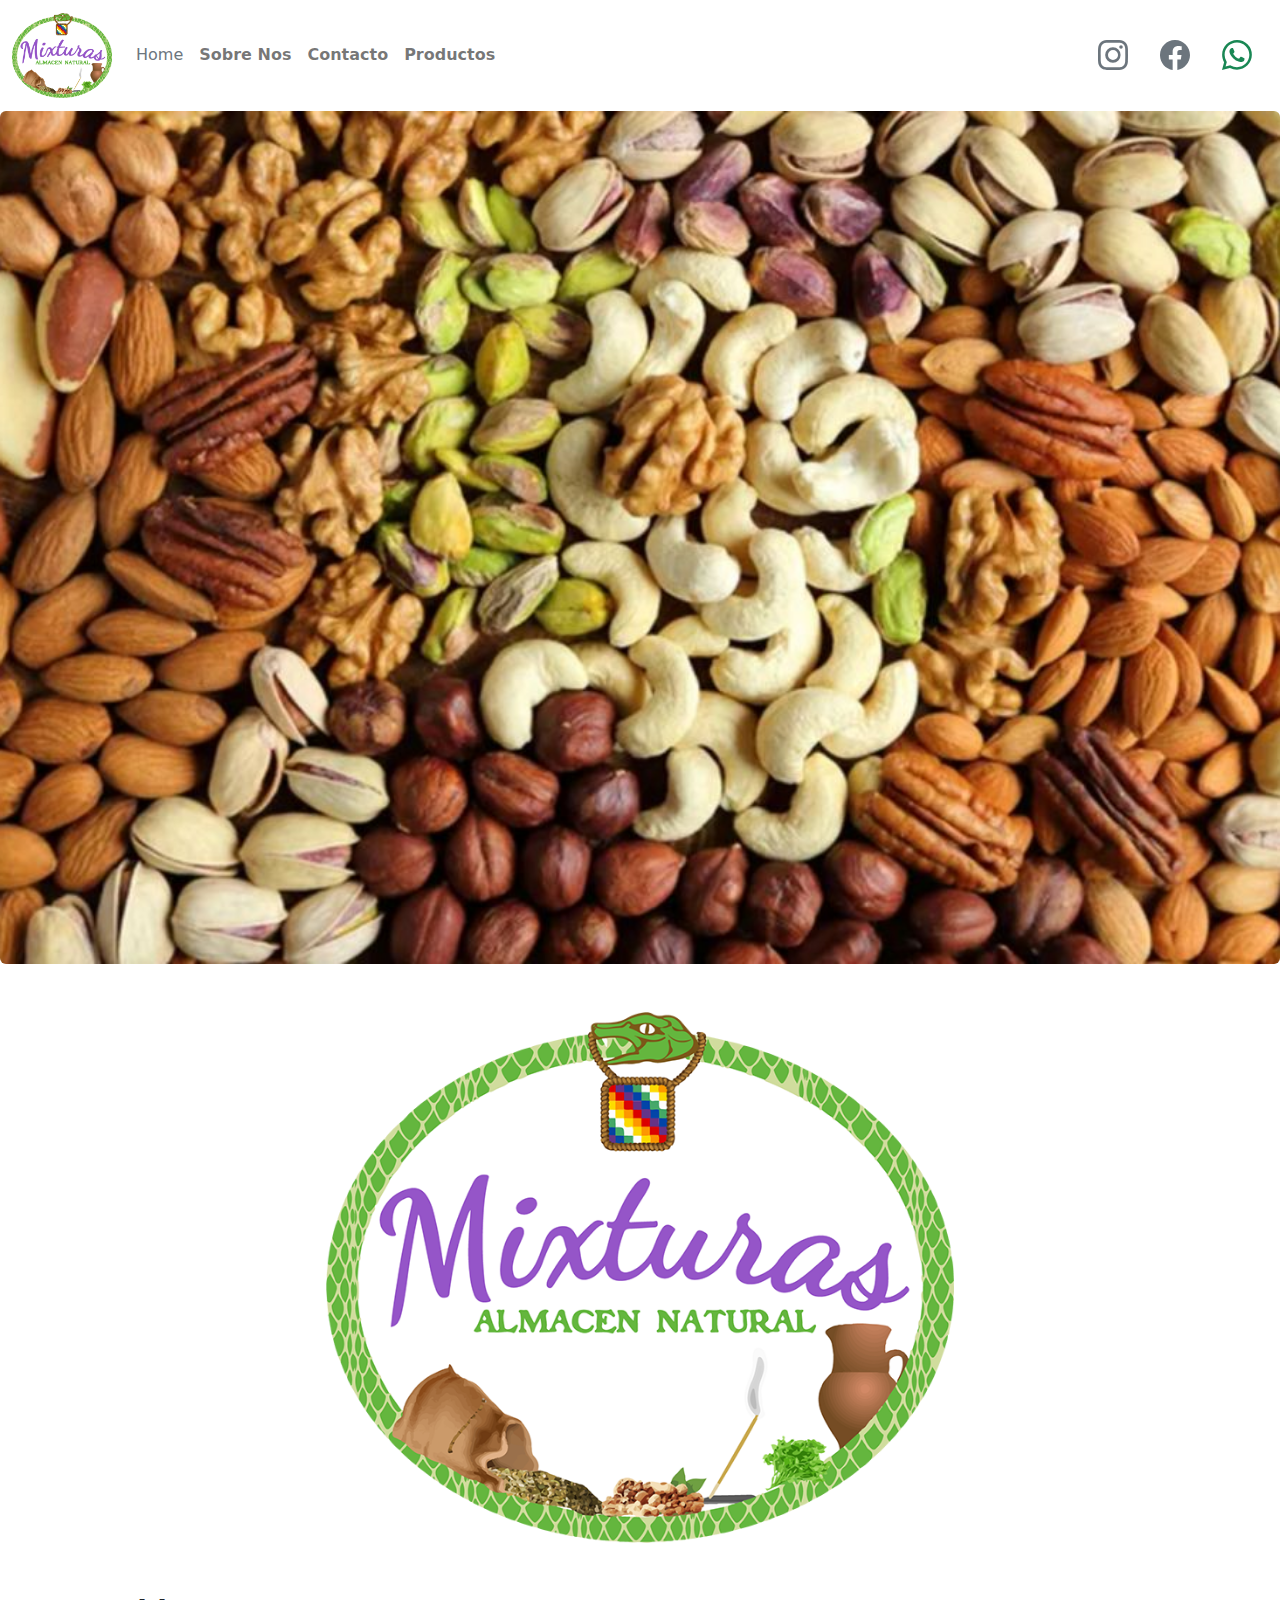
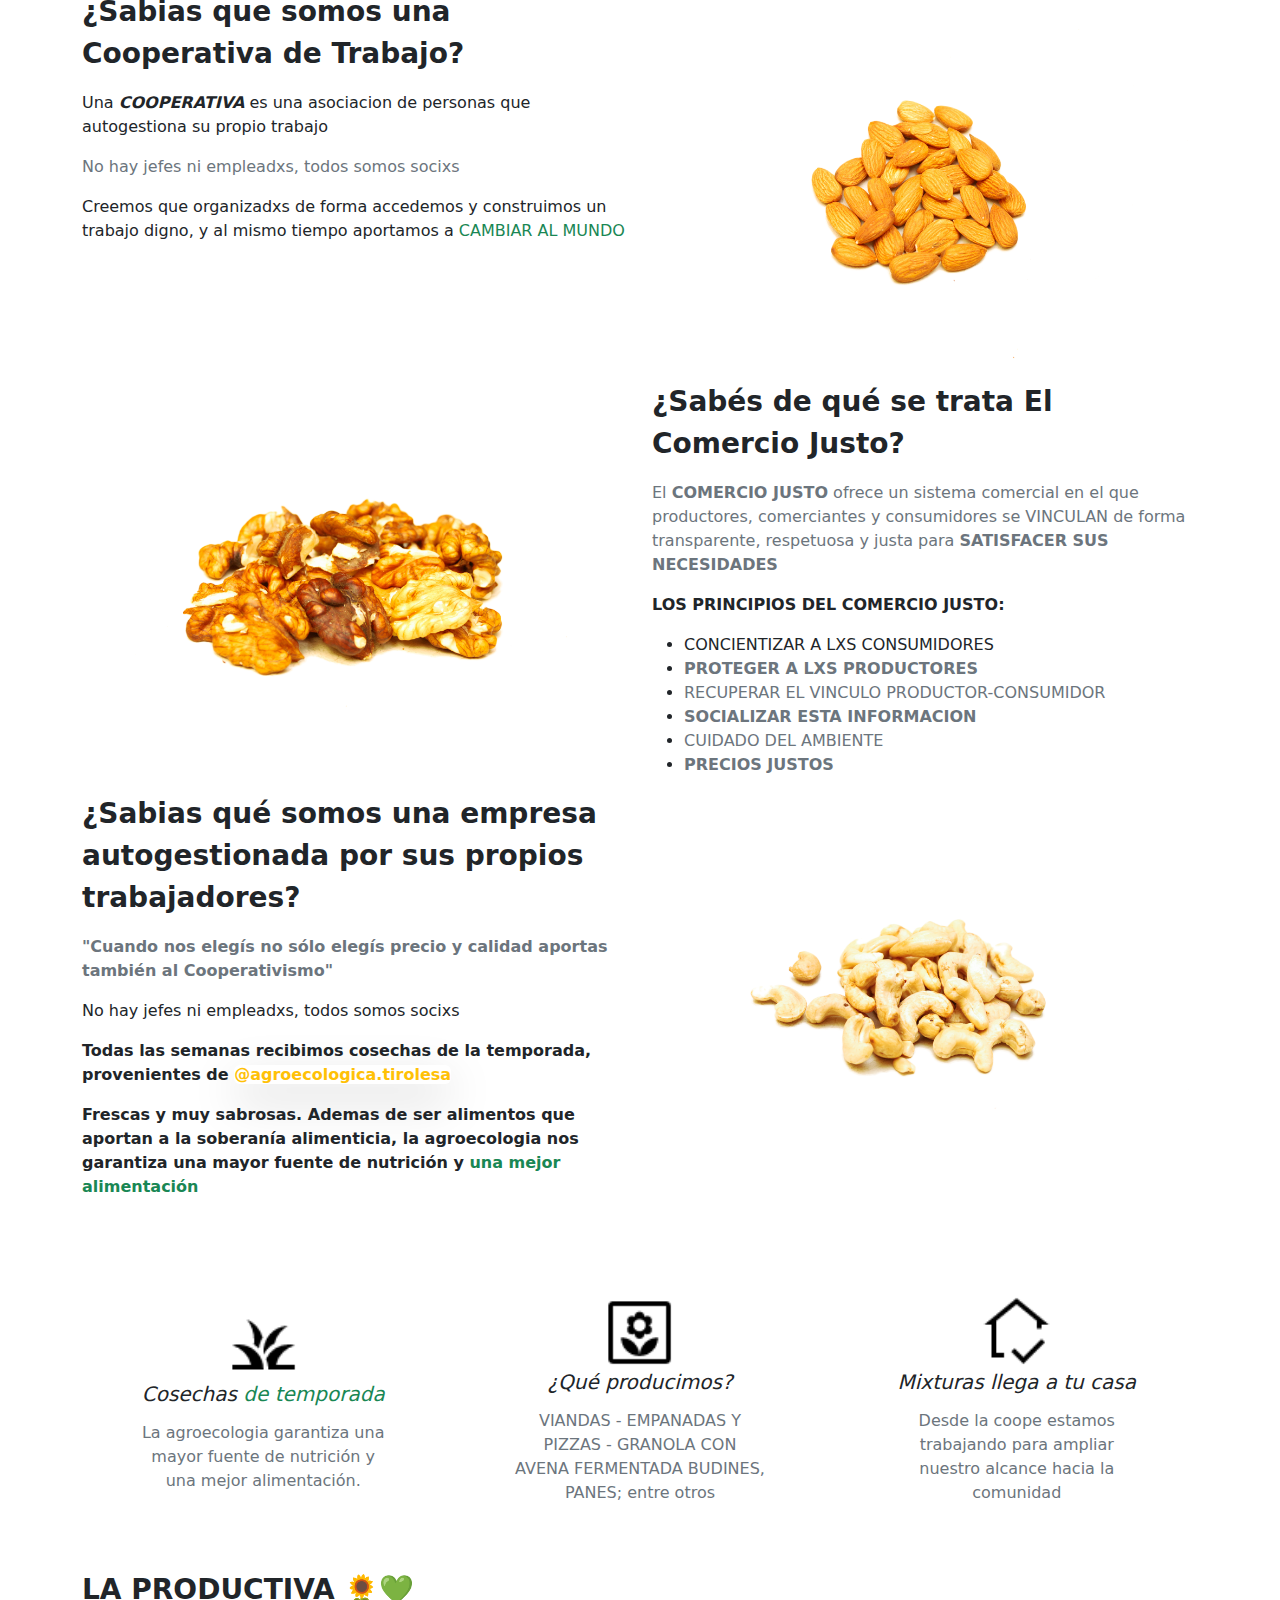
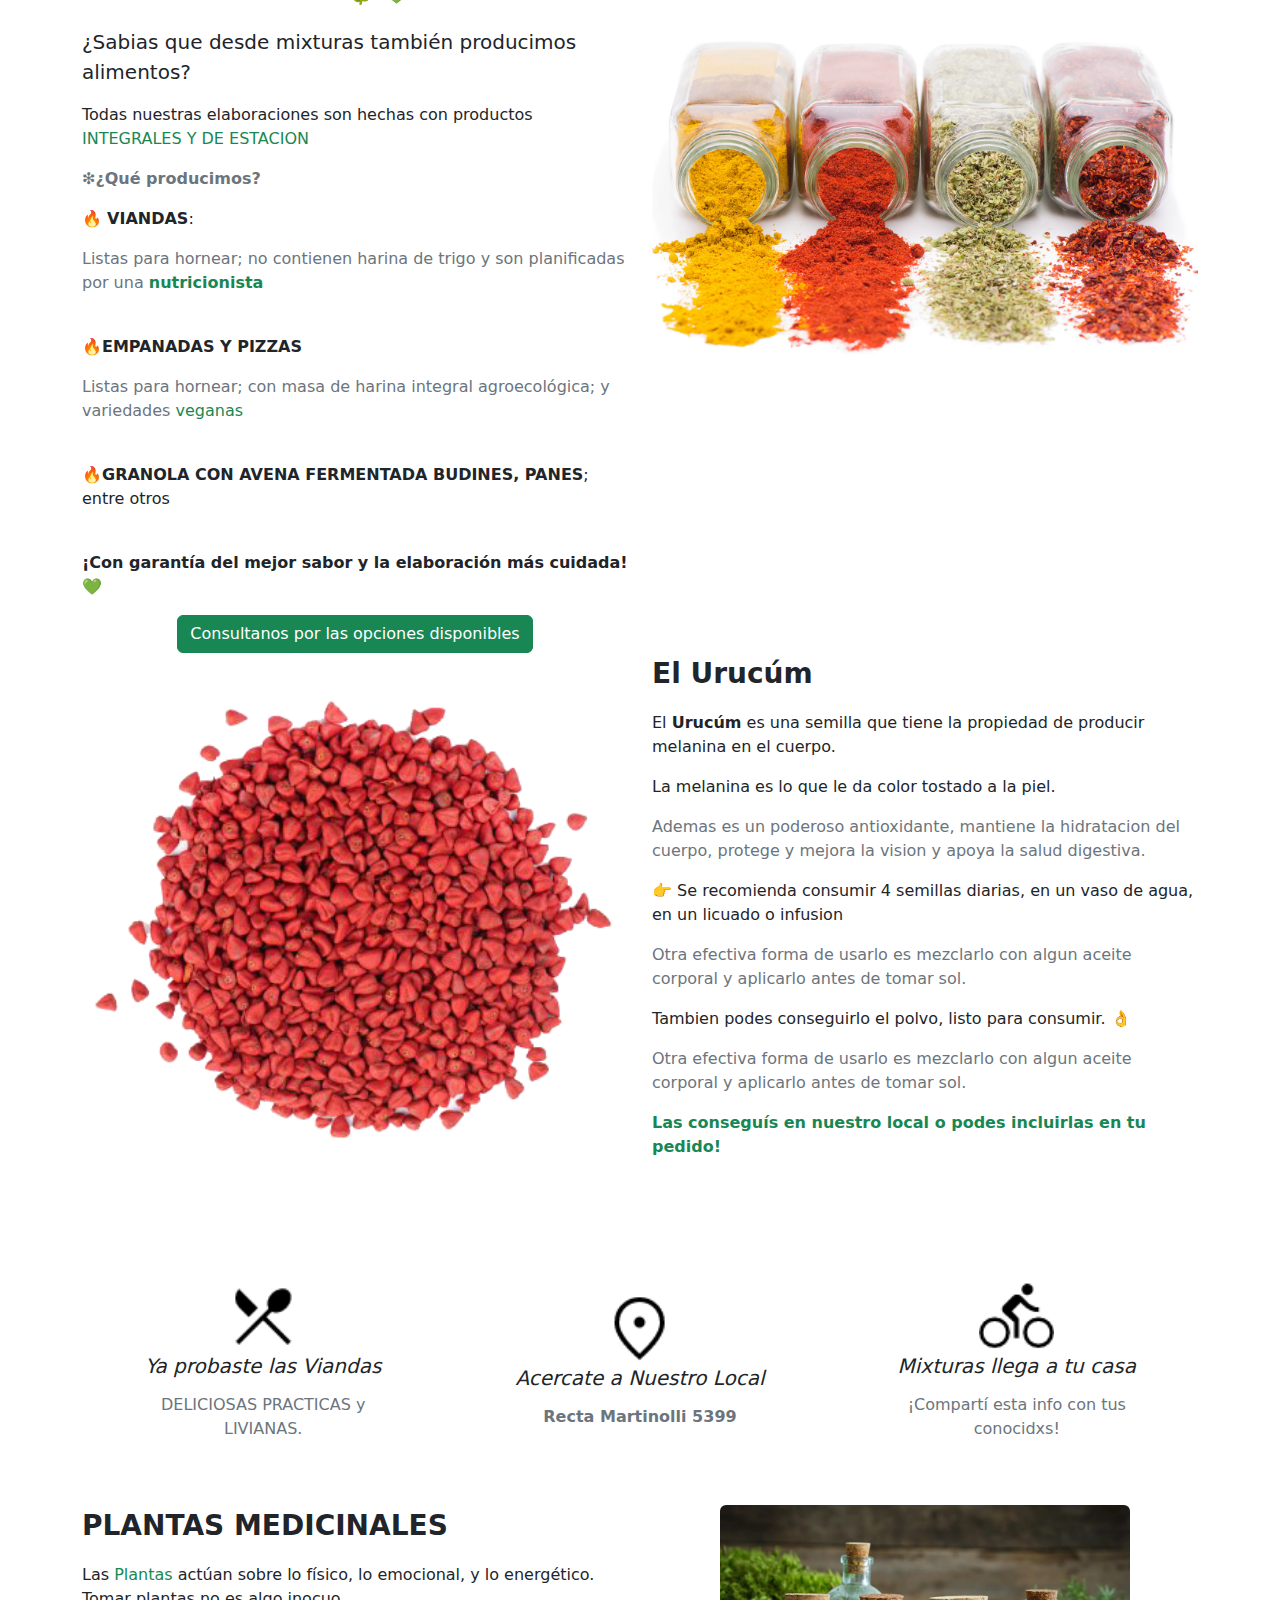
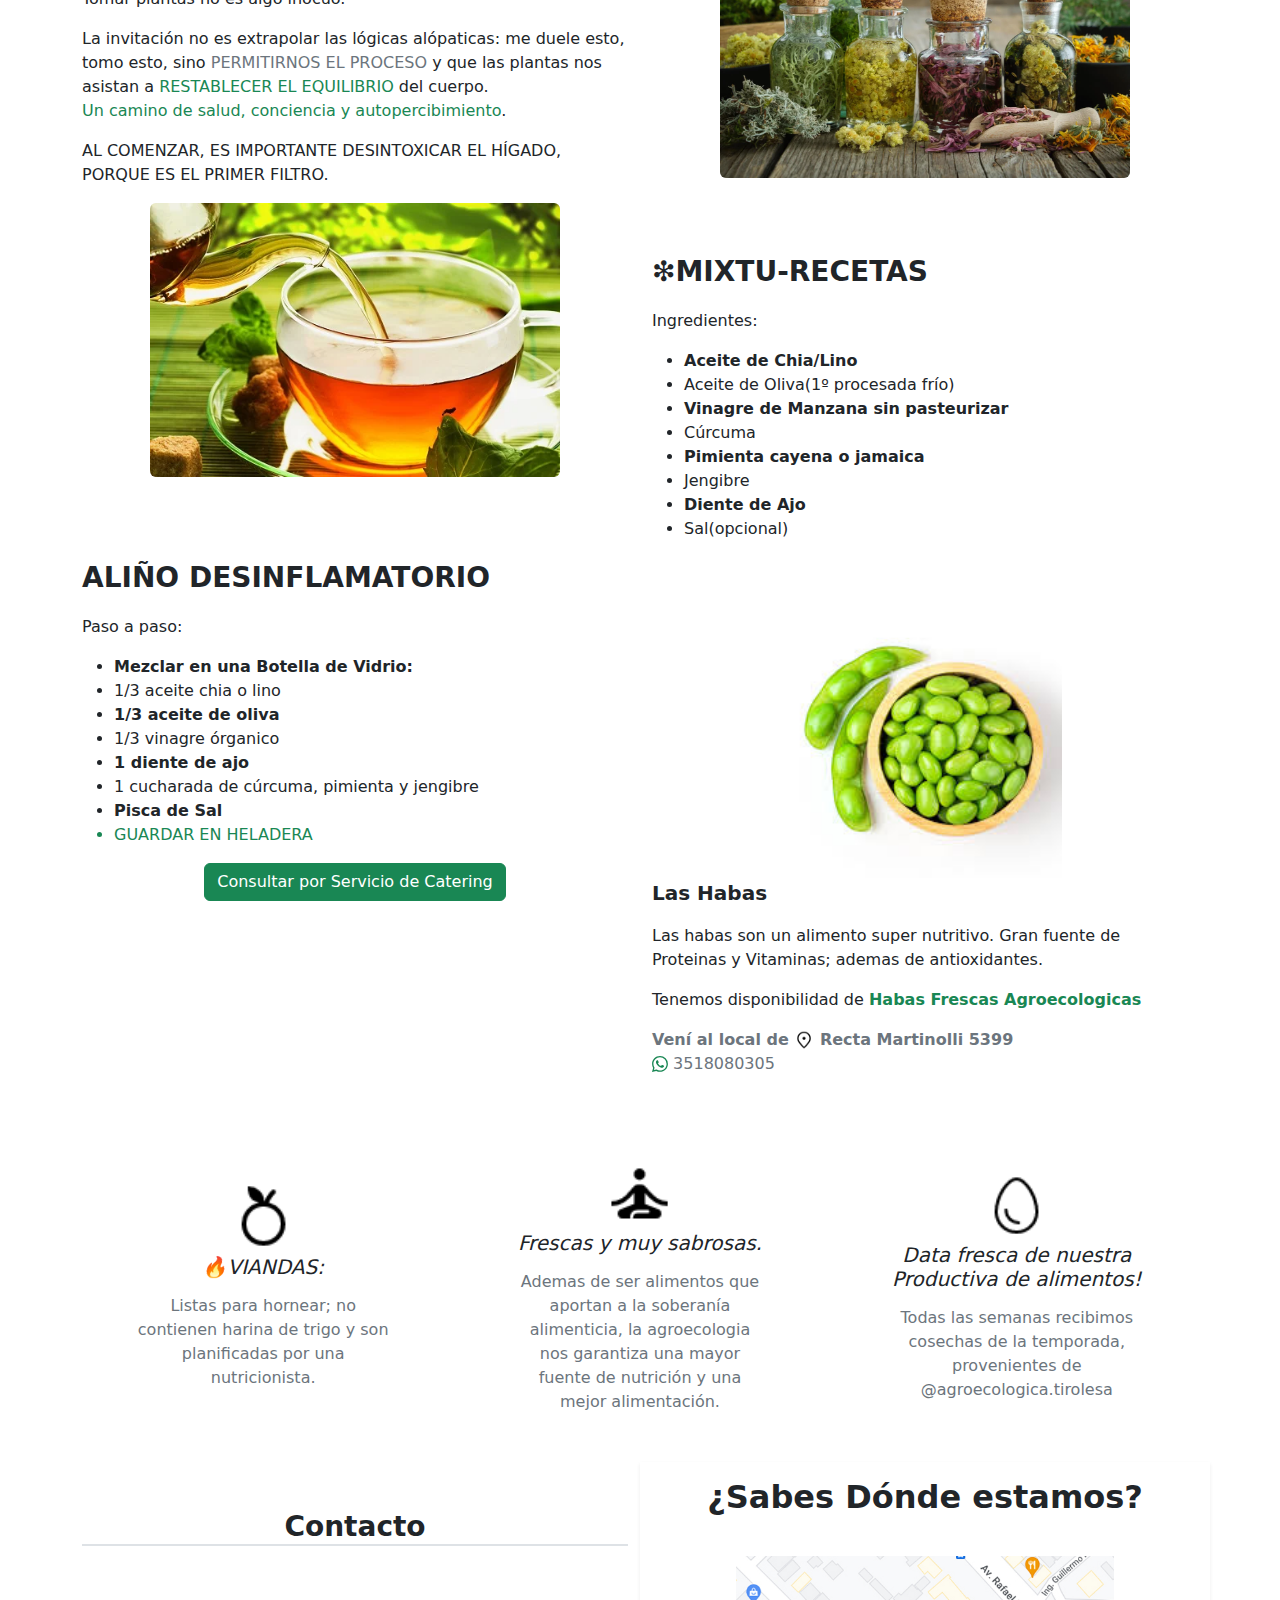
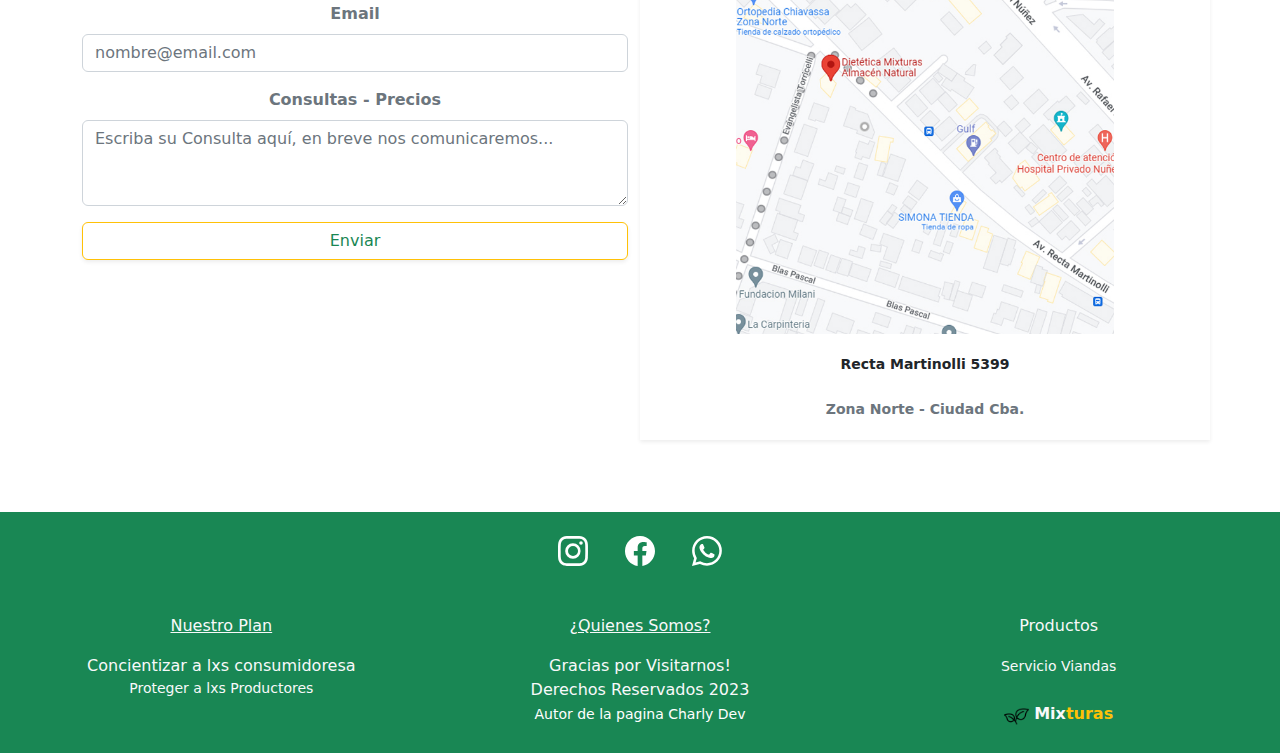
==== index.html @ 709349d3 "web mixturas" ====
<!DOCTYPE html>
<html lang="en">
<head>
    <meta charset="UTF-8">
    <meta http-equiv="X-UA-Compatible" content="IE=edge">
    <meta name="viewport" content="width=device-width, initial-scale=1.0">
    <link rel="stylesheet" href="/css/bootstrap.min.css">
    <link rel="stylesheet" href="/estilos.css">
    <link rel="shortcut icon" href="/img/mixturas copy.png" type="image/x-icon">
    <title>#1Mixturas Almacen Natural</title>
</head>
<body >


    <!-- menu navegacion -->
    <nav class="navbar navbar-expand-lg bg-body-tertiary">
        <div id="home" class="container-fluid">
          <a class="navbar-brand" >
            <img src="/img/mixturas copy.png" width="100" alt="">
          </a>
          <button class="navbar-toggler" type="button" data-bs-toggle="collapse" data-bs-target="#navbarTogglerDemo02" aria-controls="navbarTogglerDemo02" aria-expanded="false" aria-label="Toggle navigation">
            <span class="navbar-toggler-icon"></span>
          </button>
          <div class="collapse navbar-collapse" id="navbarTogglerDemo02">
            <ul class="navbar-nav me-auto mb-2 mb-lg-0">
              <li class="nav-item">
                <a class="nav-link text-secondary active" aria-current="page" href="#">Home</a>
              </li>
              <li class="nav-item">
                <a class="nav-link fw-semibold" href="#sobreMi">Sobre Nos</a>
              </li>
              <li class="nav-item">
                <a class="nav-link fw-semibold" href="#contacto">Contacto</a>
              </li>
              <li class="nav-item">
                <a class="nav-link fw-semibold" href="https://docs.google.com/spreadsheets/d/1VK8K-k--U3MGhqWPqT8i6d78ZCls4j5ZhdxMQAhK7Uk/edit#gid=0" target="_blank">Productos</a>
              </li>
             
            </ul>
            
         
          <!-- redes sociales -->
            <div class="">
              <ul class="navbar-nav me-auto mb-2 mb-lg-0 d-flex flex-row justify-content-evenly">
                <li class="nav-item">
                  <a class="icon-contacto text-secondary nav-link p-3" target="_blank" href="https://www.instagram.com/mixturas_almacen/"><svg xmlns="http://www.w3.org/2000/svg" width="30" height="30" fill="currentColor" class="bi bi-instagram" viewBox="0 0 16 16">
                    <path d="M8 0C5.829 0 5.556.01 4.703.048 3.85.088 3.269.222 2.76.42a3.917 3.917 0 0 0-1.417.923A3.927 3.927 0 0 0 .42 2.76C.222 3.268.087 3.85.048 4.7.01 5.555 0 5.827 0 8.001c0 2.172.01 2.444.048 3.297.04.852.174 1.433.372 1.942.205.526.478.972.923 1.417.444.445.89.719 1.416.923.51.198 1.09.333 1.942.372C5.555 15.99 5.827 16 8 16s2.444-.01 3.298-.048c.851-.04 1.434-.174 1.943-.372a3.916 3.916 0 0 0 1.416-.923c.445-.445.718-.891.923-1.417.197-.509.332-1.09.372-1.942C15.99 10.445 16 10.173 16 8s-.01-2.445-.048-3.299c-.04-.851-.175-1.433-.372-1.941a3.926 3.926 0 0 0-.923-1.417A3.911 3.911 0 0 0 13.24.42c-.51-.198-1.092-.333-1.943-.372C10.443.01 10.172 0 7.998 0h.003zm-.717 1.442h.718c2.136 0 2.389.007 3.232.046.78.035 1.204.166 1.486.275.373.145.64.319.92.599.28.28.453.546.598.92.11.281.24.705.275 1.485.039.843.047 1.096.047 3.231s-.008 2.389-.047 3.232c-.035.78-.166 1.203-.275 1.485a2.47 2.47 0 0 1-.599.919c-.28.28-.546.453-.92.598-.28.11-.704.24-1.485.276-.843.038-1.096.047-3.232.047s-2.39-.009-3.233-.047c-.78-.036-1.203-.166-1.485-.276a2.478 2.478 0 0 1-.92-.598 2.48 2.48 0 0 1-.6-.92c-.109-.281-.24-.705-.275-1.485-.038-.843-.046-1.096-.046-3.233 0-2.136.008-2.388.046-3.231.036-.78.166-1.204.276-1.486.145-.373.319-.64.599-.92.28-.28.546-.453.92-.598.282-.11.705-.24 1.485-.276.738-.034 1.024-.044 2.515-.045v.002zm4.988 1.328a.96.96 0 1 0 0 1.92.96.96 0 0 0 0-1.92zm-4.27 1.122a4.109 4.109 0 1 0 0 8.217 4.109 4.109 0 0 0 0-8.217zm0 1.441a2.667 2.667 0 1 1 0 5.334 2.667 2.667 0 0 1 0-5.334z"/>
                  </svg></a>
                  
                

                </li>

                <li class="nav-item">
                  <a  class="icon-contacto nav-link text-decoration-none text-secondary p-3" href="https://www.facebook.com/mixturasnatural" target="_blank">
                    <svg xmlns="http://www.w3.org/2000/svg" width="30" height="30" fill="currentColor" class="bi bi-facebook" viewBox="0 0 16 16">
                      <path d="M16 8.049c0-4.446-3.582-8.05-8-8.05C3.58 0-.002 3.603-.002 8.05c0 4.017 2.926 7.347 6.75 7.951v-5.625h-2.03V8.05H6.75V6.275c0-2.017 1.195-3.131 3.022-3.131.876 0 1.791.157 1.791.157v1.98h-1.009c-.993 0-1.303.621-1.303 1.258v1.51h2.218l-.354 2.326H9.25V16c3.824-.604 6.75-3.934 6.75-7.951z"/>
                    </svg></a>
                    
                    
                </li>


                <li class="nav-item">
                  <a  class="icon-contacto nav-link text-decoration-none text-success active p-3" href="https://api.whatsapp.com/send/?phone=3518080305" target="_blank">
                    <svg xmlns="http://www.w3.org/2000/svg" width="30" height="30" fill="currentColor" class="bi bi-whatsapp" viewBox="0 0 16 16">
                      <path d="M13.601 2.326A7.854 7.854 0 0 0 7.994 0C3.627 0 .068 3.558.064 7.926c0 1.399.366 2.76 1.057 3.965L0 16l4.204-1.102a7.933 7.933 0 0 0 3.79.965h.004c4.368 0 7.926-3.558 7.93-7.93A7.898 7.898 0 0 0 13.6 2.326zM7.994 14.521a6.573 6.573 0 0 1-3.356-.92l-.24-.144-2.494.654.666-2.433-.156-.251a6.56 6.56 0 0 1-1.007-3.505c0-3.626 2.957-6.584 6.591-6.584a6.56 6.56 0 0 1 4.66 1.931 6.557 6.557 0 0 1 1.928 4.66c-.004 3.639-2.961 6.592-6.592 6.592zm3.615-4.934c-.197-.099-1.17-.578-1.353-.646-.182-.065-.315-.099-.445.099-.133.197-.513.646-.627.775-.114.133-.232.148-.43.05-.197-.1-.836-.308-1.592-.985-.59-.525-.985-1.175-1.103-1.372-.114-.198-.011-.304.088-.403.087-.088.197-.232.296-.346.1-.114.133-.198.198-.33.065-.134.034-.248-.015-.347-.05-.099-.445-1.076-.612-1.47-.16-.389-.323-.335-.445-.34-.114-.007-.247-.007-.38-.007a.729.729 0 0 0-.529.247c-.182.198-.691.677-.691 1.654 0 .977.71 1.916.81 2.049.098.133 1.394 2.132 3.383 2.992.47.205.84.326 1.129.418.475.152.904.129 1.246.08.38-.058 1.171-.48 1.338-.943.164-.464.164-.86.114-.943-.049-.084-.182-.133-.38-.232z"/>
                    </svg>
                  </a>
                </li>

              </ul>
            </div>
          </div>
        </div>
      </nav>


<!-- carousel imagenes -->

      <div id="carouselExampleSlidesOnly" class="carousel slide" data-bs-ride="carousel">
        <div class="carousel-inner">
          <div class="carousel-item rounded">
            <img src="/img/mixturas20_2x3.png" class="d-block w-100" alt="cereales">
          
          </div>
          <div class="carousel-item rounded">
            <img src="/img/mixturas18_2x3.png" class="d-block w-100 rounded" alt="...">
            
              
          </div>
          <div class="carousel-item rounded">
            <img src="/img/mixturas15_2x3.png" class="d-block w-100 rounded" alt="...">
           
          </div>
          <div class="carousel-item rounded">
            <img src="/img/mixturas12.png" class="d-block w-100 rounded" alt="...">
           
          </div>
          <div class="carousel-item rounded">
            <img src="/img/mixturas11.png" class="d-block w-100 rounded" alt="...">
           
          </div>
          <div class="carousel-item rounded">
            <img src="/img//mixturas10.png" class="d-block w-100 rounded" alt="...">
            
          </div>
          <div class="carousel-item rounded">
            <img src="/img//mixturas7_2x3.png" class="d-block w-100 rounded" alt="...">
           
          </div>
          <div class="carousel-item rounded">
            <img src="/img//mixturas6_2x3.png" class="d-block w-100 rounded" alt="...">
           
          </div>
          <div class="carousel-item rounded active">
            <img src="/img//mixturas3_2x3.png" class="d-block w-100 rounded" alt="...">
            
          </div>
        </div>
      </div>

<!-- mixturas titulo -->
      <div class="container-fluid mt-5">
        <img src="/img/mixturas copy.png" class="img-fluid mx-auto d-block w-50" alt="...">
        <!-- <p class="text-center text-semibold fs-2 color_violeta h2">Mixturas<span class="text-dark">#1</span></p> -->
        <!-- <p class="text-center text-success fs-3 fw-bold">Almacen Natural</p> -->
       
      </div>
<!-- contenedor sobre mi -->
      <div class="container mt-5" id="sobreMi">

        <div class="row mt-5" >
            <div class="col-sm-6" >
                <p class="fs-3 fw-semibold bs-tertiary-color">¿Sabias que somos una Cooperativa de Trabajo?</p>
                <p>Una <span class="bs-secondary-bg fst-italic fw-semibold">COOPERATIVA</span>  es una asociacion de personas que autogestiona su propio trabajo</p>
                <p class="text-secondary">No hay jefes ni empleadxs, todos somos socixs</p>
                <p >Creemos que organizadxs de forma accedemos y construimos un trabajo digno, y al mismo tiempo aportamos a <span class="text-success text-semibold">CAMBIAR AL MUNDO</span></p>
            </div>
            <div class="col-sm-6">
                <img src="/img/almendra.png" class="img-fluid w-100" alt="almendra">
            </div>
        </div>
        <div class="row">
            <div class="col-sm-6">
                <img src="/img/nuez.png" class="img-fluid w-100" alt="nuez">
                
            </div>
            <div class="col-sm-6">
                <p class="fs-3 fw-semibold bs-tertiary-color">¿Sabés de qué se trata El Comercio Justo?</p>
                <p class="text-secondary">El <span class="fw-bold">COMERCIO JUSTO</span> ofrece un sistema
                    comercial en el que productores, comerciantes
                    y consumidores se VINCULAN de forma transparente,
                    respetuosa y justa para <span class="fw-semibold">SATISFACER SUS NECESIDADES</span></p>
                <p class="text-dark fw-semibold">LOS PRINCIPIOS DEL COMERCIO JUSTO:</p>
                <ul>
                    <li><span class="">CONCIENTIZAR A LXS CONSUMIDORES</span></li>
                    <li><span class="text-secondary fw-semibold">PROTEGER A LXS PRODUCTORES</span></li>
                    <li><span class="text-secondary">RECUPERAR EL VINCULO PRODUCTOR-CONSUMIDOR</span></li>
                    <li><span class="text-secondary fw-semibold">SOCIALIZAR ESTA INFORMACION</span></li>
                    <li><span class="text-secondary">CUIDADO DEL AMBIENTE</span></li>
                    <li><span class="text-secondary fw-semibold">PRECIOS JUSTOS</span></li>
                </ul>
              
            </div>

        </div>

        <div class="row">
            <div class="col-sm-6">
                <p class="fs-3 fw-semibold bs-tertiary-color">¿Sabias qué somos una empresa autogestionada 
                    por sus propios trabajadores?</p>
                <p class="fw-bold text-secondary">"Cuando nos elegís no sólo elegís precio y calidad 
                  aportas también al Cooperativismo" </p>
                <p>No hay jefes ni empleadxs, todos somos socixs</p>
                <p class="fw-semibold">Todas las semanas recibimos cosechas de la temporada, provenientes de <a class="text-decoration-none" href="#"><span class="text-warning shadow-lg rounded">@agroecologica.tirolesa</span></a></p> 
                <p class="fw-semibold">Frescas y muy sabrosas. Ademas de ser alimentos que aportan a la soberanía alimenticia, la agroecologia nos garantiza una mayor fuente de nutrición y <span class="text-success">una mejor alimentación</span></p>
            </div>
            <div class="col-sm-6">
                <img src="/img/castanas.png" class="img-fluid w-100" alt="castanas">
            </div>
        </div>
        
      </div>

      <!-- contenedor separador -->
<div class="container-fluid ">
    <div class="separador_row">
        <div class="separador_col">
            <img src="/img/grass_FILL0_wght400_GRAD0_opsz48.png" alt="outline_settings_black_24dp">
            <h4>Cosechas <span class="text-success">de temporada</span></h4>
            <p class="text-secondary">La agroecologia garantiza una mayor fuente de nutrición y una mejor alimentación.</p>
        </div>

        <div class="separador_col">
            <img src="/img/yard_FILL0_wght400_GRAD0_opsz48.png" alt="outline_fingerprint_black_24dp">
            <h4>¿Qué producimos?</h4>
            <p class="text-secondary">VIANDAS - EMPANADAS Y PIZZAS - GRANOLA CON AVENA FERMENTADA
                BUDINES, PANES; entre otros</p>
        </div>

        <div class="separador_col">
            <img src="/img/in_home_mode_FILL0_wght400_GRAD0_opsz48.png" alt="">
            <h4>Mixturas llega a tu casa</h4>
            <p class="text-secondary">Desde la coope estamos trabajando para ampliar
                nuestro alcance hacia la comunidad</p>
        </div>

    </div>

</div>
      

<!-- contenedor 2-->
<div class="container mt-5">

    <div class="row mt-5">
        <div class="col-sm-6">
            <p class="fs-3 fw-semibold bs-tertiary-color">LA PRODUCTIVA 🌻💚</p>
            <p class="fs-5  bs-tertiary-color">¿Sabias que desde mixturas también producimos alimentos?</p>
            
            <p class="text-dark">Todas nuestras elaboraciones son hechas con productos <span class="text-success">INTEGRALES Y DE ESTACION</span></p>

            <p class="text-secondary fw-bold">❇¿Qué producimos?</p>
            <p>🔥 <span class="fw-bold">VIANDAS</span>:</p>
            <!-- <p>No hay jefes ni empleadxs, todos somos socixs</p> -->
            <p class="text-secondary">Listas para hornear; no contienen harina de trigo y son planificadas por una 
                <span class="text-success fw-bold">nutricionista</span></p>
                <br>
                <p>🔥<span class="fw-bold">EMPANADAS Y PIZZAS</span></p>
            
            <p class="text-secondary">Listas para hornear; con masa de harina integral agroecológica; y
                variedades <span class="text-success">veganas</span></p>

                <br>
                <p>🔥<span class="fw-bold">GRANOLA CON AVENA FERMENTADA
                    BUDINES, PANES</span>; entre otros</p>
                    <br>
                    <p class="fw-semibold">¡Con garantía del mejor sabor y la elaboración más cuidada! 💚</p>
                    <a href="https://api.whatsapp.com/send/?phone=3518080305" class="text-decoration-none" target="_blank">
                        <button class="btn btn-success d-block mx-auto" type="submit">Consultanos por las opciones disponibles</button>
                    </a>


        </div>
        <div class="col-sm-6 mt-5">
            <img src="/img/mixturas13_2x3.png" class="img-fluid w-100" alt="">
        </div>
    </div>
    <div class="row">
        <div class="col-sm-6">
            <img src="/img/urucum.png" class="img-fluid w-100" alt="">
            
        </div>
        <div class="col-sm-6">
       <p class="fs-3 fw-semibold bs-tertiary-color">El Urucúm </p>
       <p> El <span class="fw-bold">Urucúm</span> es una semilla que tiene la propiedad de producir melanina en el cuerpo.</p>
       <p>La melanina es lo que le da color tostado a la piel.</p>
       <p class="text-secondary">Ademas es un poderoso antioxidante, mantiene la hidratacion del cuerpo, protege y mejora la vision y apoya la salud digestiva.</p>
       <p>👉 Se recomienda consumir 4 semillas diarias, en un vaso de agua, en un licuado o infusion</p>
       <p class="text-secondary"> Otra efectiva forma de usarlo es mezclarlo con algun aceite corporal y aplicarlo antes de tomar sol.</p>
       <p>Tambien podes conseguirlo el polvo, listo para consumir. 👌</p>
       <p class="text-secondary"> Otra efectiva forma de usarlo es mezclarlo con algun aceite corporal y aplicarlo antes de tomar sol.</p>
       <p class="text-success fw-semibold">Las conseguís en nuestro local o podes incluirlas en tu pedido!</p>
        </div>

    </div>



  </div>


        <!-- contenedor separador 2-->
<div class="container-fluid ">
    <div class="separador_row">
        <div class="separador_col">
            <img src="/img/local_dining_FILL0_wght400_GRAD0_opsz48.png" alt="viandas">
        <h4>Ya probaste las Viandas</h4>
        <p class="text-secondary">DELICIOSAS PRACTICAS y LIVIANAS. </p>
        </div>

        <div class="separador_col">
            <img src="/img/location_on_FILL0_wght400_GRAD0_opsz48.png" alt="ubicacion_mixturas">
            <h4>Acercate a Nuestro Local </h4>
            <p class="text-secondary fw-bold">Recta Martinolli 5399</p>
        </div>

        <div class="separador_col">
            <img src="/img/directions_bike_FILL0_wght400_GRAD0_opsz48.png" alt="a tu casa">
            <h4>Mixturas llega a tu casa</h4>
            <p class="text-secondary">¡Compartí esta info con tus conocidxs!</p>
        </div>

    </div>

</div>


<!-- contenedor 3-->
<div class="container mt-5">

    <div class="row  mt-5">
        <div class="col-sm-6">
            <p class="fs-3 fw-semibold bs-tertiary-color">PLANTAS MEDICINALES</p>
            <p>Las <span class="text-success">Plantas</span>  actúan sobre lo físico, 
              lo emocional, y lo energético.
              Tomar plantas no es algo inocuo.</p>
            
            <p>La invitación no es extrapolar las lógicas alópaticas:
              me duele esto, tomo esto, sino <span class="text-secondary text-semibold">PERMITIRNOS EL PROCESO</span> y que las plantas nos asistan a <span class="text-success">RESTABLECER 
                EL EQUILIBRIO</span>  del cuerpo. <br>
            <span class="text-success text-semibold">Un camino de salud, conciencia y autopercibimiento</span>.</p>
            <p>
              AL COMENZAR, ES IMPORTANTE DESINTOXICAR EL HÍGADO,
 PORQUE ES EL PRIMER FILTRO.
            </p>
        </div>
        <div class="col-sm-6 mb-4">
            <img src="/img/mixturas12.png" class="img-fluid w-75 rounded d-block mx-auto" alt="">
        </div>
    </div>
    <div class="row">
        <div class="col-sm-6 mb-5">
            <img src="/img/mixturas10.png" class="img-fluid w-75 rounded d-block mx-auto" alt="">
            
        </div>
        <div class="col-sm-6  mt-5">
            <p class="fs-3 fw-semibold bs-tertiary-color">❇MIXTU-RECETAS</p>
            <p>
              Ingredientes:
            </p>
            <ul>
              <li class="fw-semibold">Aceite de Chia/Lino</li>
              <li>Aceite de Oliva(1º procesada frío) </li>
              <li class="fw-semibold">Vinagre de Manzana sin pasteurizar</li>
              <li>Cúrcuma</li>
              <li class="fw-semibold">Pimienta cayena o jamaica</li>
              <li>Jengibre</li>
              <li class="fw-semibold">Diente de Ajo</li>
              <li>Sal(opcional)</li>
            </ul>
                    <!-- <a href="#" target="_blank">
                        <button class="btn btn-success" type="submit">Consultar por Servicio de Catering</button>
                    </a> -->
        </div>

    </div>

    <div class="row">
        <div class="col-sm-6">
          <p class="fs-3 fw-semibold bs-tertiary-color">ALIÑO DESINFLAMATORIO</p>
          <p >Paso a paso:</p>
          <ul>
            <li class="fw-semibold">Mezclar en una Botella de Vidrio:</li>
            <li>1/3 aceite chia o lino </li>
            <li class="fw-semibold">1/3 aceite de oliva</li>
            <li>1/3 vinagre órganico</li>
            <li class="fw-semibold">1 diente de ajo</li>
            <li>1 cucharada de cúrcuma, pimienta y jengibre</li>
            <li class="fw-semibold">Pisca de Sal</li>
            <li class="text-success">GUARDAR EN HELADERA</li>
          </ul>
                  <a href="https://api.whatsapp.com/send/?phone=3518080305" class="text-decoration-none" target="_blank">
                      <button class="btn btn-success d-block mx-auto" type="submit">Consultar por Servicio de Catering</button>
                  </a>
        </div>
        <div class="col-sm-6 mt-5">
          <img src="/img/habas.jpg" class="card-img-top w-50 d-block mx-auto"  alt="habas">
      <p class="fs-5 fw-semibold bs-tertiary-color">Las Habas</p>
      <p>Las habas son un alimento super nutritivo. Gran fuente de Proteinas y Vitaminas; ademas de antioxidantes.</p>
      <p>Tenemos disponibilidad de <span class="text-success fw-semibold">Habas Frescas Agroecologicas</span></p>
      <a href= "https://www.google.com.ar/maps/place/Diet%C3%A9tica+Mixturas+Almac%C3%A9n+Natural/@-31.3558501,-64.2462881,17.79z/data=!4m16!1m10!4m9!1m3!2m2!1d-64.2452597!2d-31.3556715!1m3!2m2!1d-64.247189!2d-31.36064!3e3!3m4!1s0x94329eb39dd0c637:0x89e83add97f46712!8m2!3d-31.3553265!4d-64.2455528" class="card-link text-decoration-none text-secondary fw-bold" target="_blank">Vení al local de <img src="/img/location_on_FILL0_wght400_GRAD0_opsz48.png"  width="20" alt=""> Recta Martinolli 5399</a> <br>
      <a href="https://api.whatsapp.com/send/?phone=3518080305" class="card-link text-decoration-none text-secondary"> </span> <svg xmlns="http://www.w3.org/2000/svg" width="16" height="16" fill="currentColor" class="bi bi-whatsapp text-success" viewBox="0 0 16 16">
        <path d="M13.601 2.326A7.854 7.854 0 0 0 7.994 0C3.627 0 .068 3.558.064 7.926c0 1.399.366 2.76 1.057 3.965L0 16l4.204-1.102a7.933 7.933 0 0 0 3.79.965h.004c4.368 0 7.926-3.558 7.93-7.93A7.898 7.898 0 0 0 13.6 2.326zM7.994 14.521a6.573 6.573 0 0 1-3.356-.92l-.24-.144-2.494.654.666-2.433-.156-.251a6.56 6.56 0 0 1-1.007-3.505c0-3.626 2.957-6.584 6.591-6.584a6.56 6.56 0 0 1 4.66 1.931 6.557 6.557 0 0 1 1.928 4.66c-.004 3.639-2.961 6.592-6.592 6.592zm3.615-4.934c-.197-.099-1.17-.578-1.353-.646-.182-.065-.315-.099-.445.099-.133.197-.513.646-.627.775-.114.133-.232.148-.43.05-.197-.1-.836-.308-1.592-.985-.59-.525-.985-1.175-1.103-1.372-.114-.198-.011-.304.088-.403.087-.088.197-.232.296-.346.1-.114.133-.198.198-.33.065-.134.034-.248-.015-.347-.05-.099-.445-1.076-.612-1.47-.16-.389-.323-.335-.445-.34-.114-.007-.247-.007-.38-.007a.729.729 0 0 0-.529.247c-.182.198-.691.677-.691 1.654 0 .977.71 1.916.81 2.049.098.133 1.394 2.132 3.383 2.992.47.205.84.326 1.129.418.475.152.904.129 1.246.08.38-.058 1.171-.48 1.338-.943.164-.464.164-.86.114-.943-.049-.084-.182-.133-.38-.232z"/>
      </svg> 3518080305</a>
        </div>
    </div>
    
  </div>


        <!-- contenedor separador 3-->
        <div class="container-fluid ">
            <div class="separador_row">
                <div class="separador_col">
                    <img src="/img/nutrition_FILL0_wght400_GRAD0_opsz48.png" alt="outline_settings_black_24dp">
                    <h4>🔥VIANDAS:  </h4>
                    <p class="text-secondary">Listas para hornear; no contienen harina de trigo y son planificadas por una
                        nutricionista.</p>
                </div>
        
                <div class="separador_col">
                    <img src="/img/self_improvement_FILL0_wght400_GRAD0_opsz48.png" alt="outline_fingerprint_black_24dp">
                    <h4>Frescas y muy sabrosas. </h4>
                    <p class="text-secondary" >Ademas de ser alimentos que aportan a la soberanía alimenticia, la agroecologia nos garantiza una mayor fuente de nutrición y una mejor alimentación.</p>
                </div>
        
                <div class="separador_col">
                    <img src="/img//egg_FILL0_wght400_GRAD0_opsz48.png" alt="">
            <h4>Data fresca de nuestra Productiva de alimentos!</h4>
            <p class="text-secondary">Todas las semanas recibimos cosechas de la temporada, provenientes de <span class="colorverde">@agroecologica.tirolesa</span></p>
                </div>
        
            </div>
        
        </div>

        <br>





        <!-- contacto -->

<div class="container text-center mt-2" id="contacto" >
  <div class="row " >
    <div class="col-sm-6">
      <h2 class="text-center mt-5  border-bottom border-2 fs-3 fw-semibold bs-tertiary-color ">Contacto</h2>
      <form action="#" method="post" class="mt-1">
        <div class="mb-3">
        
    
          <label for="exampleFormControlInput1" class="form-label mt-5 text-secondary fw-semibold">Email </label>
          <input type="email" class="form-control" id="exampleFormControlInput1" placeholder="nombre@email.com">
        </div>
        <div class="mb-3" id="contacto">
          <label for="exampleFormControlTextarea1" class="form-label text-secondary fw-semibold">Consultas - Precios</label>
          <textarea class="form-control" id="exampleFormControlTextarea1" rows="3" placeholder="Escriba su Consulta aquí, en breve nos comunicaremos..."></textarea>
    
          <fieldset class="row mb-3 ">
            
          </fieldset>
        </div>
      
      
        <button type="submit" class="btn btn-outline-warning d-block w-100 mx-auto text-success shadow-sm">Enviar</button>
      </form>
      
    </div>
  
    <div class="col-sm-6 shadow-sm">
        <h4 class="fs-2  p-3  fw-semibold bs-tertiary-color">¿Sabes Dónde estamos?</h4>
        <a target="_blank" href="https://www.google.com.ar/maps/place/Diet%C3%A9tica+Mixturas+Almac%C3%A9n+Natural/@-31.3558501,-64.2462881,17.79z/data=!4m16!1m10!4m9!1m3!2m2!1d-64.2452597!2d-31.3556715!1m3!2m2!1d-64.247189!2d-31.36064!3e3!3m4!1s0x94329eb39dd0c637:0x89e83add97f46712!8m2!3d-31.3553265!4d-64.2455528">
          <img src="/img/ubicacion_mixturas.jpg" class="w-75 p-3" alt="Mixturas">
        </a>
  
        <small>
          <a class="text-decoration-none" href="https://www.google.com.ar/maps/dir/Av.+Recta+Martinolli+5399,+X5021+C%C3%B3rdoba/-31.36064,-64.247189/@-31.3578199,-64.2509214,16z/data=!3m1!4b1!4m9!4m8!1m5!1m1!1s0x94329eb39dec7b79:0xa6c6c867fee19c01!2m2!1d-64.2456008!2d-31.3553526!1m0!3e3" target="_blank"><p class="p-1 text-dark"><b>Recta Martinolli 5399</b></p></a>
          <p class="p-1"><span class="text-secondary fw-semibold">Zona Norte - Ciudad Cba.</span></p>
        </small>
      
    </div>

  </div>

</div>

<br>




<!-- footer -->


<div class="w-100 p-4 text-center bg-success mt-5">
    <!-- <a class="text-decoration-none text-light footer-links" target="_blank" href="https://www.whatsapp.com/?lang=es"><p>Consultar por Servicio de Catering <small>¡Con garantía del mejor sabor y la elaboración más cuidada! 💚 - </small>Consultanos por las opciones disponibles</p></a>  -->
    <a class="icon-contacto text-white navbar-brand p-3" target="_blank" href="https://www.instagram.com/mixturas_almacen/"><svg xmlns="http://www.w3.org/2000/svg" width="30" height="30" fill="currentColor" class="bi bi-instagram" viewBox="0 0 16 16">
     <path d="M8 0C5.829 0 5.556.01 4.703.048 3.85.088 3.269.222 2.76.42a3.917 3.917 0 0 0-1.417.923A3.927 3.927 0 0 0 .42 2.76C.222 3.268.087 3.85.048 4.7.01 5.555 0 5.827 0 8.001c0 2.172.01 2.444.048 3.297.04.852.174 1.433.372 1.942.205.526.478.972.923 1.417.444.445.89.719 1.416.923.51.198 1.09.333 1.942.372C5.555 15.99 5.827 16 8 16s2.444-.01 3.298-.048c.851-.04 1.434-.174 1.943-.372a3.916 3.916 0 0 0 1.416-.923c.445-.445.718-.891.923-1.417.197-.509.332-1.09.372-1.942C15.99 10.445 16 10.173 16 8s-.01-2.445-.048-3.299c-.04-.851-.175-1.433-.372-1.941a3.926 3.926 0 0 0-.923-1.417A3.911 3.911 0 0 0 13.24.42c-.51-.198-1.092-.333-1.943-.372C10.443.01 10.172 0 7.998 0h.003zm-.717 1.442h.718c2.136 0 2.389.007 3.232.046.78.035 1.204.166 1.486.275.373.145.64.319.92.599.28.28.453.546.598.92.11.281.24.705.275 1.485.039.843.047 1.096.047 3.231s-.008 2.389-.047 3.232c-.035.78-.166 1.203-.275 1.485a2.47 2.47 0 0 1-.599.919c-.28.28-.546.453-.92.598-.28.11-.704.24-1.485.276-.843.038-1.096.047-3.232.047s-2.39-.009-3.233-.047c-.78-.036-1.203-.166-1.485-.276a2.478 2.478 0 0 1-.92-.598 2.48 2.48 0 0 1-.6-.92c-.109-.281-.24-.705-.275-1.485-.038-.843-.046-1.096-.046-3.233 0-2.136.008-2.388.046-3.231.036-.78.166-1.204.276-1.486.145-.373.319-.64.599-.92.28-.28.546-.453.92-.598.282-.11.705-.24 1.485-.276.738-.034 1.024-.044 2.515-.045v.002zm4.988 1.328a.96.96 0 1 0 0 1.92.96.96 0 0 0 0-1.92zm-4.27 1.122a4.109 4.109 0 1 0 0 8.217 4.109 4.109 0 0 0 0-8.217zm0 1.441a2.667 2.667 0 1 1 0 5.334 2.667 2.667 0 0 1 0-5.334z"/>
   </svg></a>
   
   <a  class="icon-contacto text-decoration-none text-white p-3" href="https://www.facebook.com/mixturasnatural" target="_blank">
     <svg xmlns="http://www.w3.org/2000/svg" width="30" height="30" fill="currentColor" class="bi bi-facebook" viewBox="0 0 16 16">
       <path d="M16 8.049c0-4.446-3.582-8.05-8-8.05C3.58 0-.002 3.603-.002 8.05c0 4.017 2.926 7.347 6.75 7.951v-5.625h-2.03V8.05H6.75V6.275c0-2.017 1.195-3.131 3.022-3.131.876 0 1.791.157 1.791.157v1.98h-1.009c-.993 0-1.303.621-1.303 1.258v1.51h2.218l-.354 2.326H9.25V16c3.824-.604 6.75-3.934 6.75-7.951z"/>
     </svg></a>
     
     <a  class="icon-contacto text-decoration-none text-white p-3" href="https://api.whatsapp.com/send/?phone=3518080305" target="_blank">
       <svg xmlns="http://www.w3.org/2000/svg" width="30" height="30" fill="currentColor" class="bi bi-whatsapp" viewBox="0 0 16 16">
         <path d="M13.601 2.326A7.854 7.854 0 0 0 7.994 0C3.627 0 .068 3.558.064 7.926c0 1.399.366 2.76 1.057 3.965L0 16l4.204-1.102a7.933 7.933 0 0 0 3.79.965h.004c4.368 0 7.926-3.558 7.93-7.93A7.898 7.898 0 0 0 13.6 2.326zM7.994 14.521a6.573 6.573 0 0 1-3.356-.92l-.24-.144-2.494.654.666-2.433-.156-.251a6.56 6.56 0 0 1-1.007-3.505c0-3.626 2.957-6.584 6.591-6.584a6.56 6.56 0 0 1 4.66 1.931 6.557 6.557 0 0 1 1.928 4.66c-.004 3.639-2.961 6.592-6.592 6.592zm3.615-4.934c-.197-.099-1.17-.578-1.353-.646-.182-.065-.315-.099-.445.099-.133.197-.513.646-.627.775-.114.133-.232.148-.43.05-.197-.1-.836-.308-1.592-.985-.59-.525-.985-1.175-1.103-1.372-.114-.198-.011-.304.088-.403.087-.088.197-.232.296-.346.1-.114.133-.198.198-.33.065-.134.034-.248-.015-.347-.05-.099-.445-1.076-.612-1.47-.16-.389-.323-.335-.445-.34-.114-.007-.247-.007-.38-.007a.729.729 0 0 0-.529.247c-.182.198-.691.677-.691 1.654 0 .977.71 1.916.81 2.049.098.133 1.394 2.132 3.383 2.992.47.205.84.326 1.129.418.475.152.904.129 1.246.08.38-.058 1.171-.48 1.338-.943.164-.464.164-.86.114-.943-.049-.084-.182-.133-.38-.232z"/>
       </svg>
     </a>
   
   
     
   
   
      
       
   </div>
   
   
   
   <div class="container-fluid p-4 text-center bg-success text-light mt-0">
     <div class="row">
       <div class="col-4"><small class="fs-6"><p class="text-decoration-underline">Nuestro Plan</p></small>
         <small class="fs-6">Concientizar a lxs consumidoresa</small><br>
         <small ><p>Proteger a lxs Productores</p></small>
      </div>
       <div class="col-4"><small class="fs-6"><p><a class="text-decoration-none text-decoration-underline text-light" href="#sobreMi">¿Quienes Somos?</a></p></small>
        <small class="fs-6">Gracias por Visitarnos!</small><br>
        <!-- <small>Acercate a Recta Martinolli 5399</small> -->
        <small class="fs-6">Derechos Reservados 2023</small> <br>
        <a href="#" target="_blank" class="text-decoration-none"> <small class="text-white">Autor de la pagina Charly Dev</small> </a> 
      
      </div>
       <div class="col-4"><p class="fs-6"><a class="text-decoration-none text-light" target="_blank" href="https://docs.google.com/spreadsheets/d/1VK8K-k--U3MGhqWPqT8i6d78ZCls4j5ZhdxMQAhK7Uk/edit#gid=0">Productos</a></p>
        <small>Servicio Viandas</small><br>
        <!-- <small>Todas las semanas recibimos  cosechas de la temporada</small> <br> -->
        <small class="text-success">Gracias por Visitarnos!</small> <br>

        <a class="navbar-brand " href="#home">
           
          <img src="/img/leaves.png" alt="MixTuras" width="25" class="align-text-top">
           <strong><span class="mt-3">Mix<span class="text-warning">turas</span> </span> </strong> 
        </a>
      </div>
       
     
     </div>
     <div class="row">
       <div class="col-4">
         <!-- <small>Concientizar a lxs consumidoresa</small><br>
         <small>Proteger a lxs Productores</small> -->
       </div>
       <div class="col-4">
         <!-- <small>Solicita una Muestra</small><br>
         <small>Derechos Reservados 2023</small> -->
       </div>
       <div class="col-4">
        
         
      
         <!-- <a class="navbar-brand " href="#home">
           
           <img src="/PortfolioArgentinaPrograma/imgLandingDietetica2/leaves.png" alt="Mix-Health" width="25" class="align-text-top">
            <strong><span class="mt-3">Mix<span class="text-warning">turas</span> </span> </strong> 
         </a> -->
       </div>
    
     </div>
   </div>



<script src="/js/bootstrap.bundle.min.js"></script>
<!-- <script src="/PortfolioArgentinaPrograma/PortfolioFrontEnd/land_Diet3.js"></script> -->
</body>
</html>
---- estilos.css ----
*{
    padding: 0;
    margin: 0;
    box-sizing: border-box ;
}



.color_violeta {
    color: rgba(137, 43, 226, 0.541);
}


.separador_row {
    width: 80%;
    margin: auto;
    margin-top: 5rem;
    display: flex;
    align-items: center;
    justify-content: space-between;
    flex-wrap: wrap;
}

.separador_col{
    flex-basis: 25%;
    text-align: center;
}

.separador_col img {
    width: 75px;

}

.separador_col h4 {
    margin-bottom: 15px;
    font-size: 20px;
    font-weight: 400;
    font-style: italic;
}


@media only screen and (max-width:770px){

    .separador_col {
        flex-basis: 100%;
        margin-bottom: 2rem;
    }


}
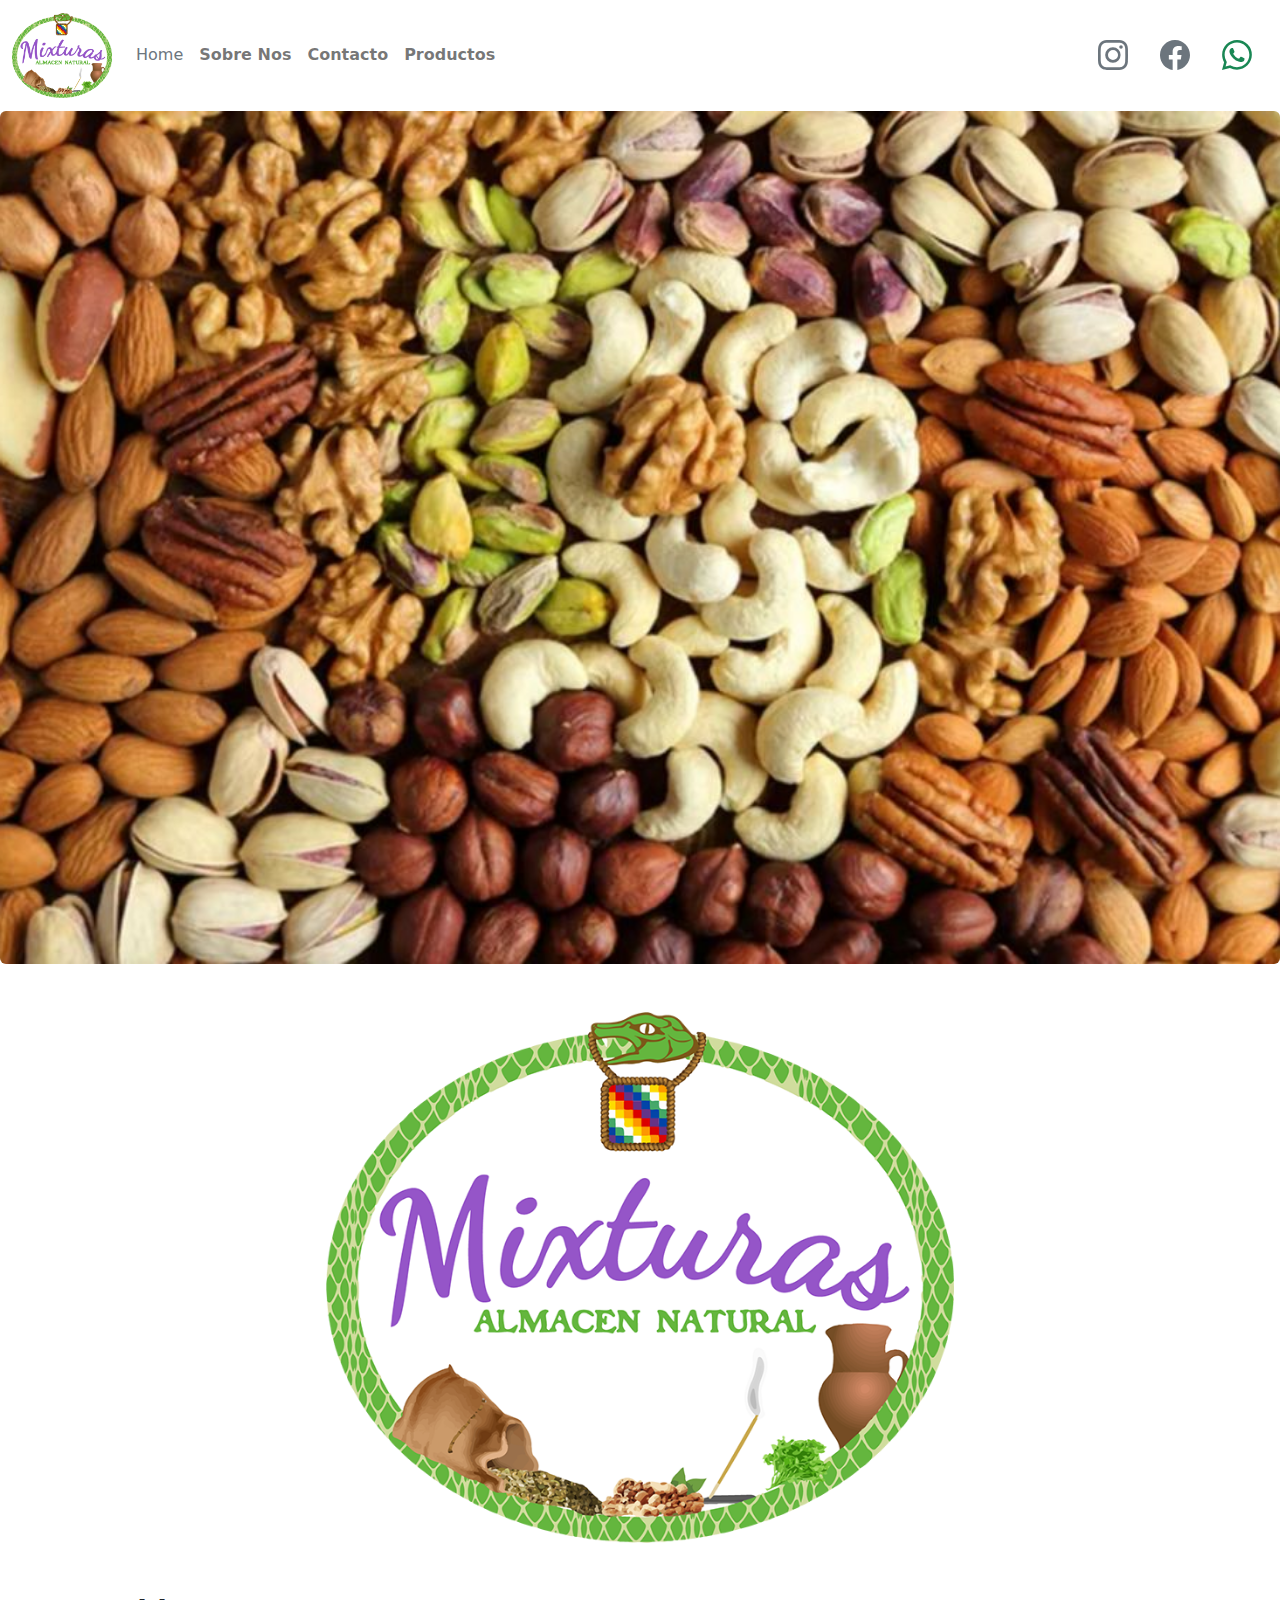
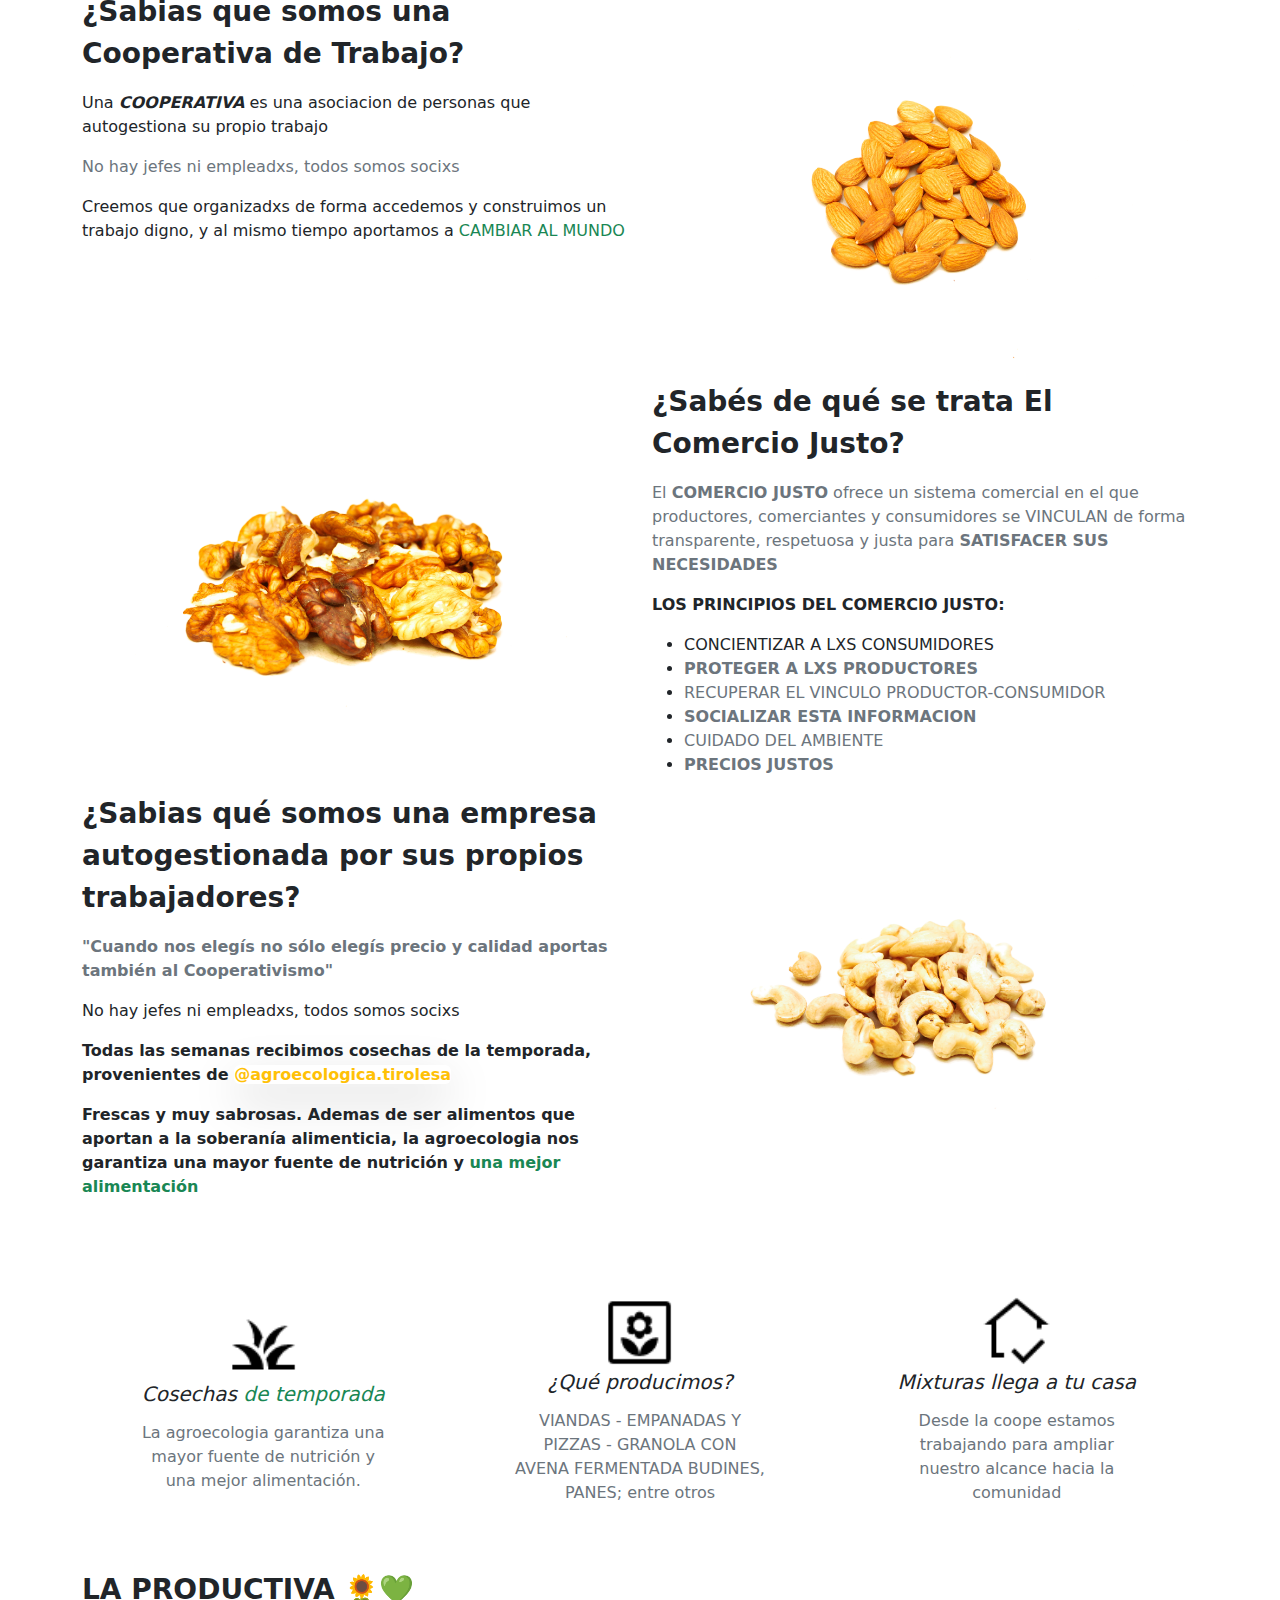
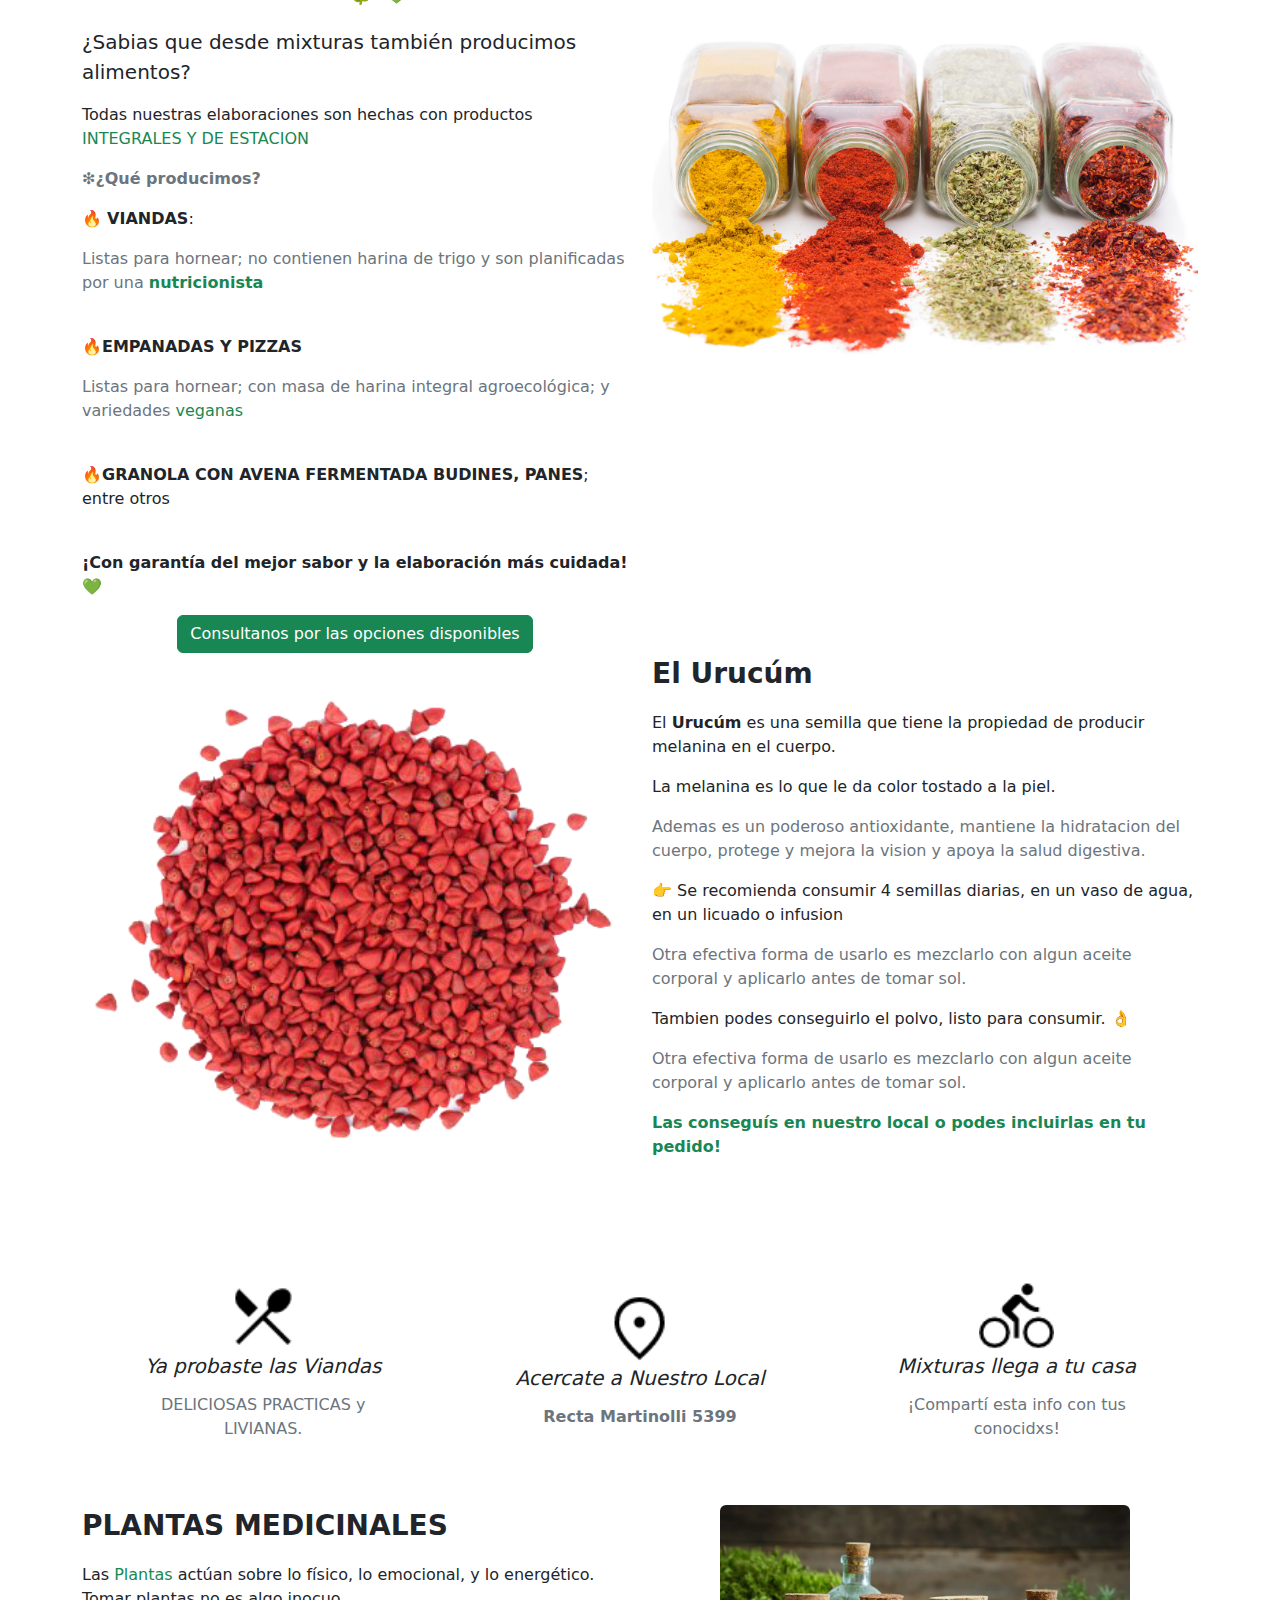
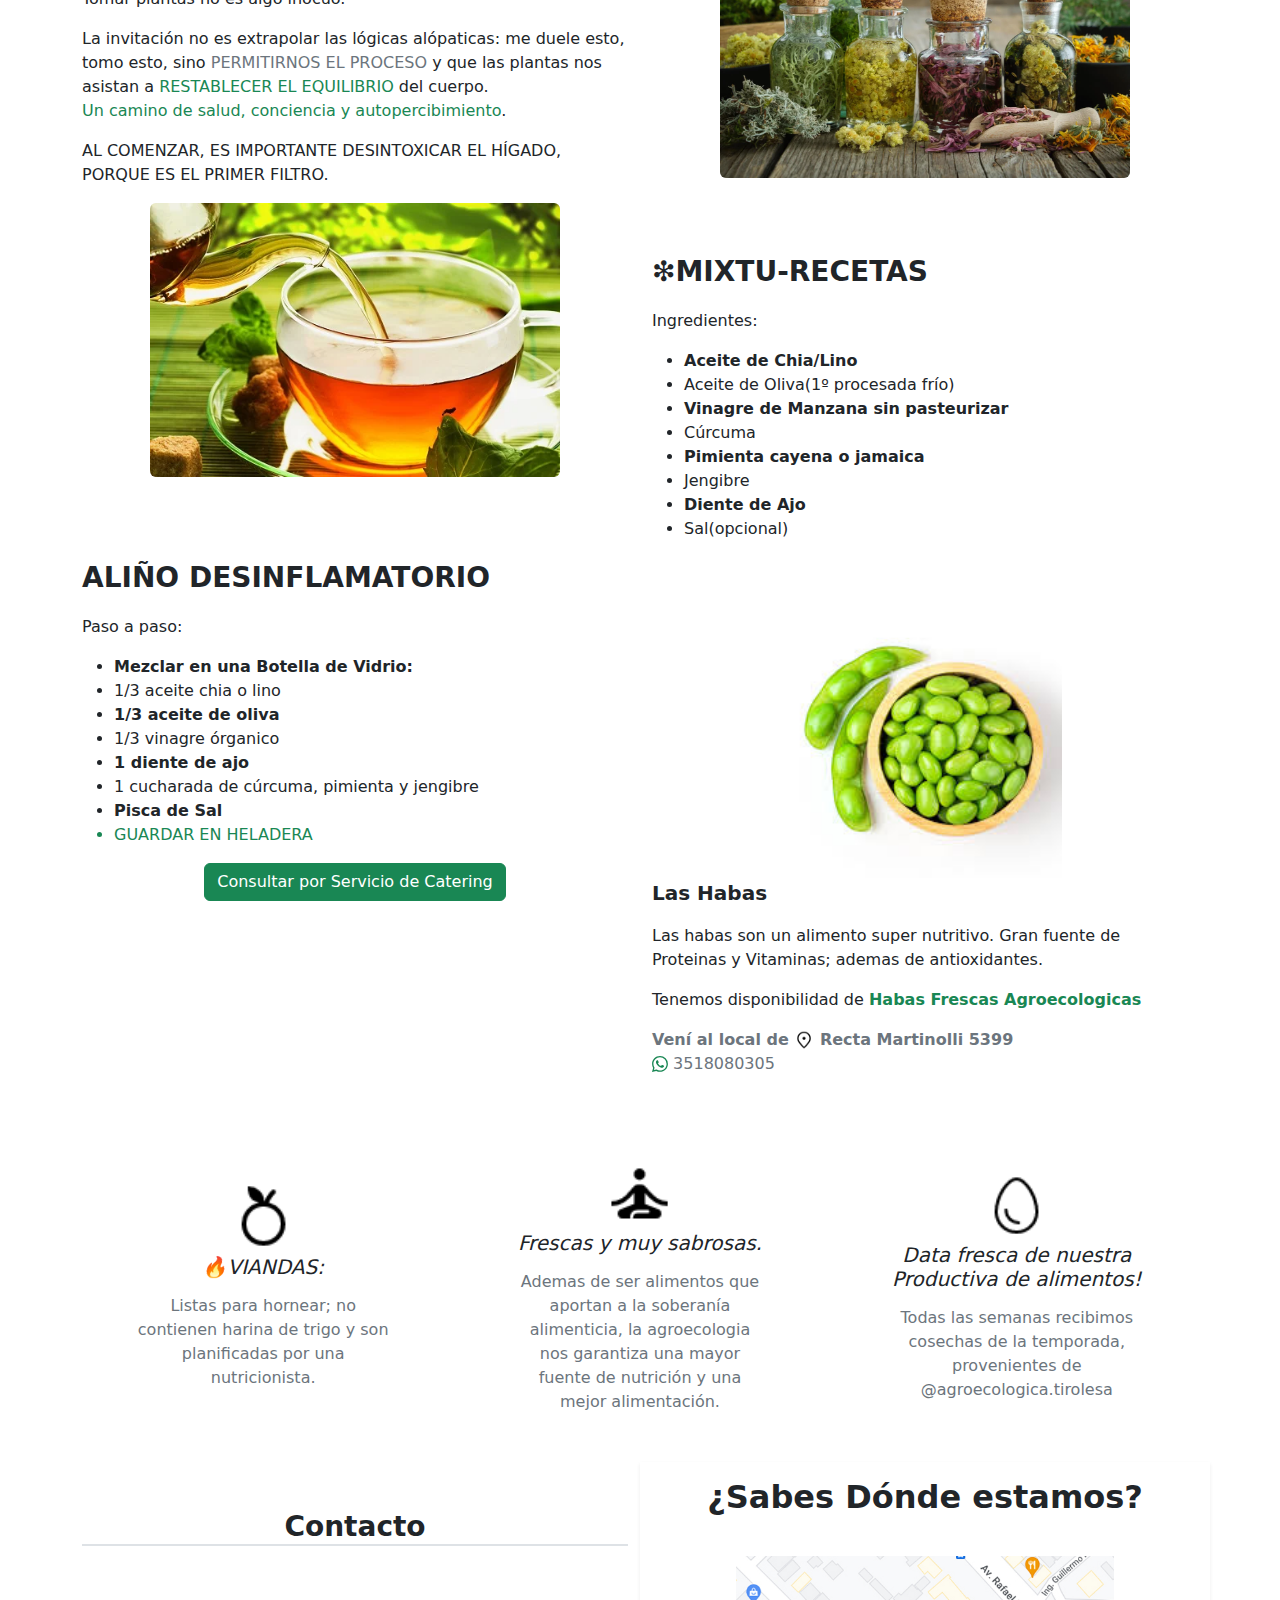
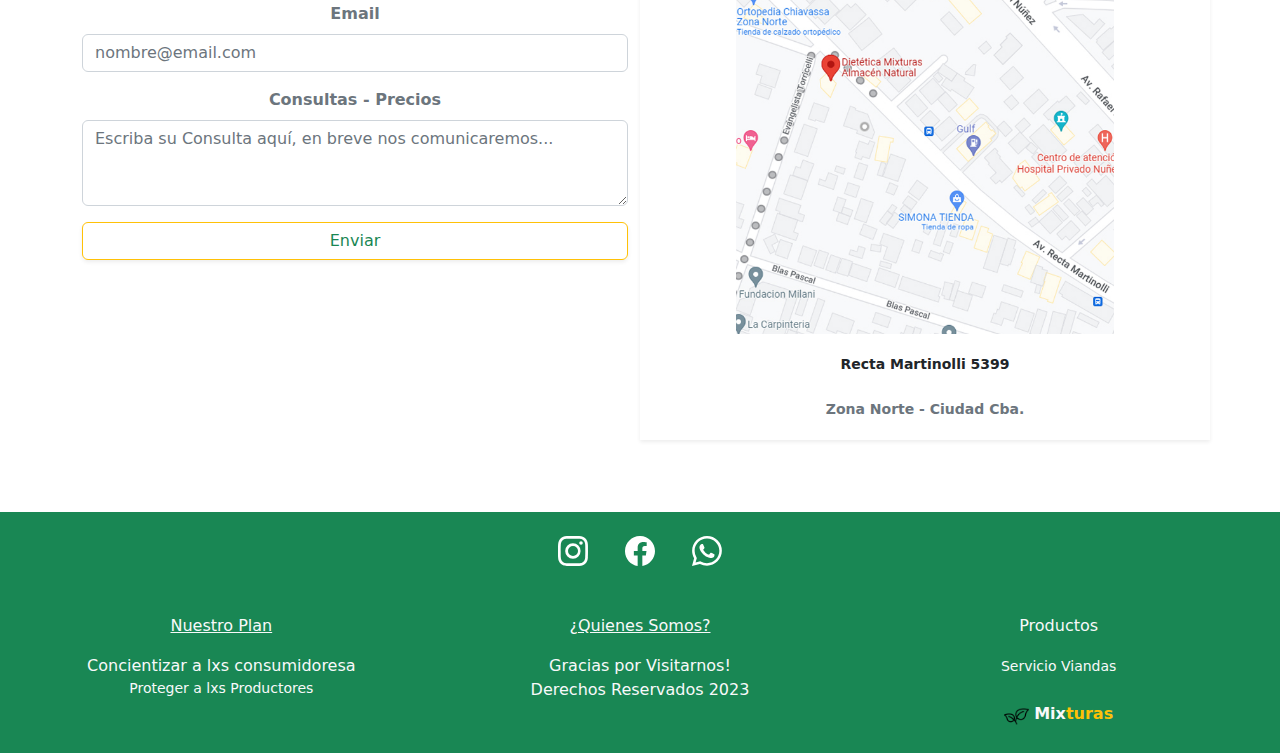
==== commit e6363b4a: "correcciones finales" ====
--- a/index.html
+++ b/index.html
@@ -7,7 +7,7 @@
     <link rel="stylesheet" href="/css/bootstrap.min.css">
     <link rel="stylesheet" href="/estilos.css">
     <link rel="shortcut icon" href="/img/mixturas copy.png" type="image/x-icon">
-    <title>#1Mixturas Almacen Natural</title>
+    <title>Mixturas Almacen Natural</title>
 </head>
 <body >
 
@@ -502,7 +502,7 @@
         <small class="fs-6">Gracias por Visitarnos!</small><br>
         <!-- <small>Acercate a Recta Martinolli 5399</small> -->
         <small class="fs-6">Derechos Reservados 2023</small> <br>
-        <a href="#" target="_blank" class="text-decoration-none"> <small class="text-white">Autor de la pagina Charly Dev</small> </a> 
+        <a href="#" target="_blank" class="text-decoration-none"> <small class="text-success">Autor de la pagina Charly Dev</small> </a> 
       
       </div>
        <div class="col-4"><p class="fs-6"><a class="text-decoration-none text-light" target="_blank" href="https://docs.google.com/spreadsheets/d/1VK8K-k--U3MGhqWPqT8i6d78ZCls4j5ZhdxMQAhK7Uk/edit#gid=0">Productos</a></p>
